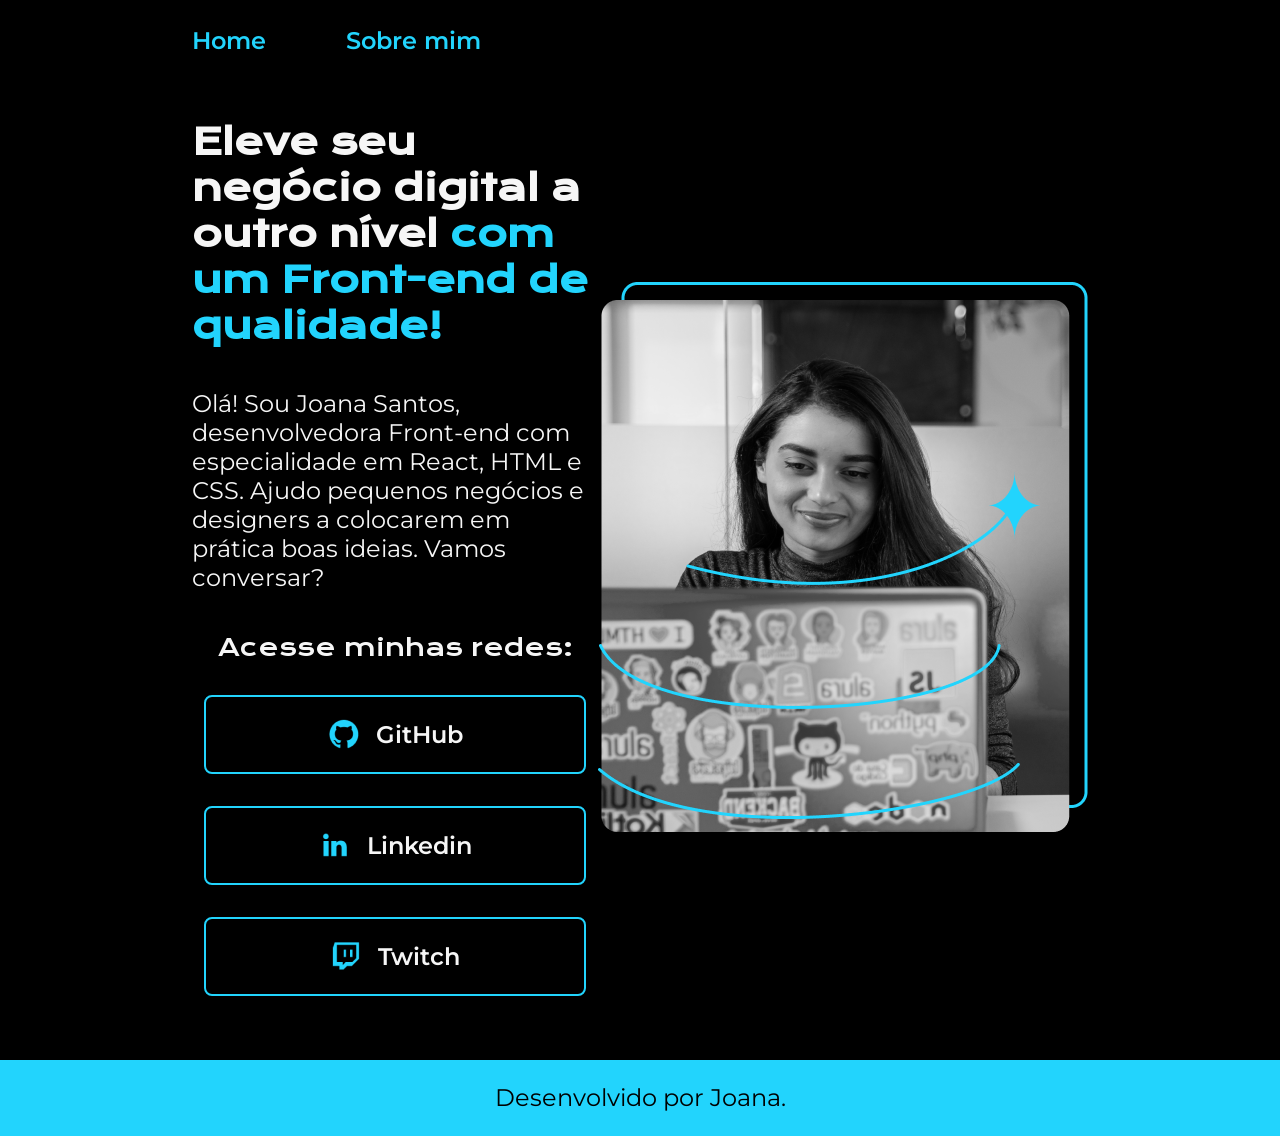
==== trilha_html_css/passo_02/index.html @ 25739f10 "Aprendizado elaborado até curso 3" ====
<!DOCTYPE html>
<html lang="pt-br">

<head>
    <meta charset="UTF-8">
    <meta http-equiv="X-UA-Compatible" content="IE=edge">
    <meta name="viewport" content="width=device-width, initial-scale=1.0">
    <title>Portifolio</title>
    <link rel="stylesheet" href="/trilha_html_css/passo_02/styles/style.css">
</head>

<body>
    <header class="cabecalho">
        
        <nav class="cabecalho__menu">
            <a class="cabecalho__menu_link" href="index.html">Home</a>
            <a class="cabecalho__menu_link" href="about.html">Sobre mim</a>
        </nav>
        
    </header>
    
    <main class="apresentacao">
        
        <section class="apresentacao__conteudo">
            
            <h1 class="apresentacao__conteudo__titulo">Eleve seu negócio digital a outro nível<strong class="titulo-destaque"> com um Front-end de qualidade!</strong></h1>
            <p class="apresentacao__conteudo__texto">Olá! Sou Joana Santos, desenvolvedora
                Front-end com especialidade em React, HTML e CSS. Ajudo pequenos negócios e designers a colocarem em prática boas ideias. Vamos conversar?</p>
                
            <div class="apresentacao__links">
                
                <h2 class="apresentacao__links_h2">Acesse minhas redes:</h2>
                <a class="apresentacao__links__link">
                    <img src="/trilha_html_css/assets/Logo_Github.png">
                    GitHub
                </a>
                <a class="apresentacao__links__link">
                    <img src="/trilha_html_css/assets/Logo_linkedin.png">
                    Linkedin
                </a>
                <a class="apresentacao__links__link">
                    <img src="/trilha_html_css/assets/Logo_Twitch.png">
                    Twitch
                </a>
                            
            </div>
                            
        </section>
                        
        <img class="apresentacao__imagem" src="/trilha_html_css/assets/profile.png" alt="Foto da Joana Santos programando">
                        
    </main>
        
    <footer class="rodape">
        <p>Desenvolvido por Joana.</p>
    </footer>
    
</body>
    
</html>
---- trilha_html_css/passo_02/styles/style.css ----
@import url('https://fonts.googleapis.com/css2?family=Krona+One&family=Montserrat:wght@400;600&display=swap');

:root{
    --cor-primaria: #000000;
    --cor-secundaria: #F6F6F6;
    --cor-terciaria: #22D4FD;
    --cor-hover: #272727;
    --fonte-primaria: 'Krona One', sans-serif;
    --fonte-secundaria: 'Montserrat', sans-serif;
}

*{
    margin: 0;
    padding: 0;
}

body{
    box-sizing: border-box;
    background-color: var(--cor-primaria);
    color: var(--cor-secundaria);
}

.cabecalho{
    padding: 2% 0 0 15%;
}

.cabecalho__menu{
    
    display: flex;

    gap: 80px;
}

.cabecalho__menu_link{
    color: var(--cor-terciaria);
    font-family: var(--fonte-secundaria);
    font-weight: 600;
    font-size: 24px;
    text-decoration: none;
}

.titulo-destaque{
    color: var(--cor-terciaria);
}

.apresentacao{
    padding: 5% 15%;
    display: flex;
    align-items: center;
    justify-content: space-between;
}
.apresentacao__conteudo{
    width: 615px;
    display: flex;
    flex-direction: column;
    gap: 40px;
}

.apresentacao__conteudo__titulo{
    font-size: 36px;
    font-family: var(--fonte-primaria);
}

.apresentacao__conteudo__texto{
    font-size: 24px;
    font-family: var(--fonte-secundaria);
}

.apresentacao__links{
    display: flex;
    flex-direction: column;
    align-items: center;
    gap: 32px;
}

.apresentacao__links_h2{
    font-family: var(--fonte-primaria);
    font-weight: 400;
    font-size: 24px;
}

.apresentacao__links__link{
    color: var(--cor-secundaria);
    display: flex;
    width: 378px;
    align-items: center;
    justify-content: center;
    border-radius: 8px;
    font-size: 24px;
    font-weight: 600;
    padding: 21.5px 0;
    text-decoration: none;
    font-family: var(--fonte-secundaria);
    border: 2px solid var(--cor-terciaria);
    gap: 16px;
    
}

.apresentacao__links__link:hover{
    background-color: var(--cor-hover);
}


.rodape{
    background-color: var(--cor-terciaria);
    padding: 23.64px;
    text-align: center;
    font-family: var(--fonte-secundaria);
    font-weight: 400;
    font-size: 24px;
    color: var(--cor-primaria);
}
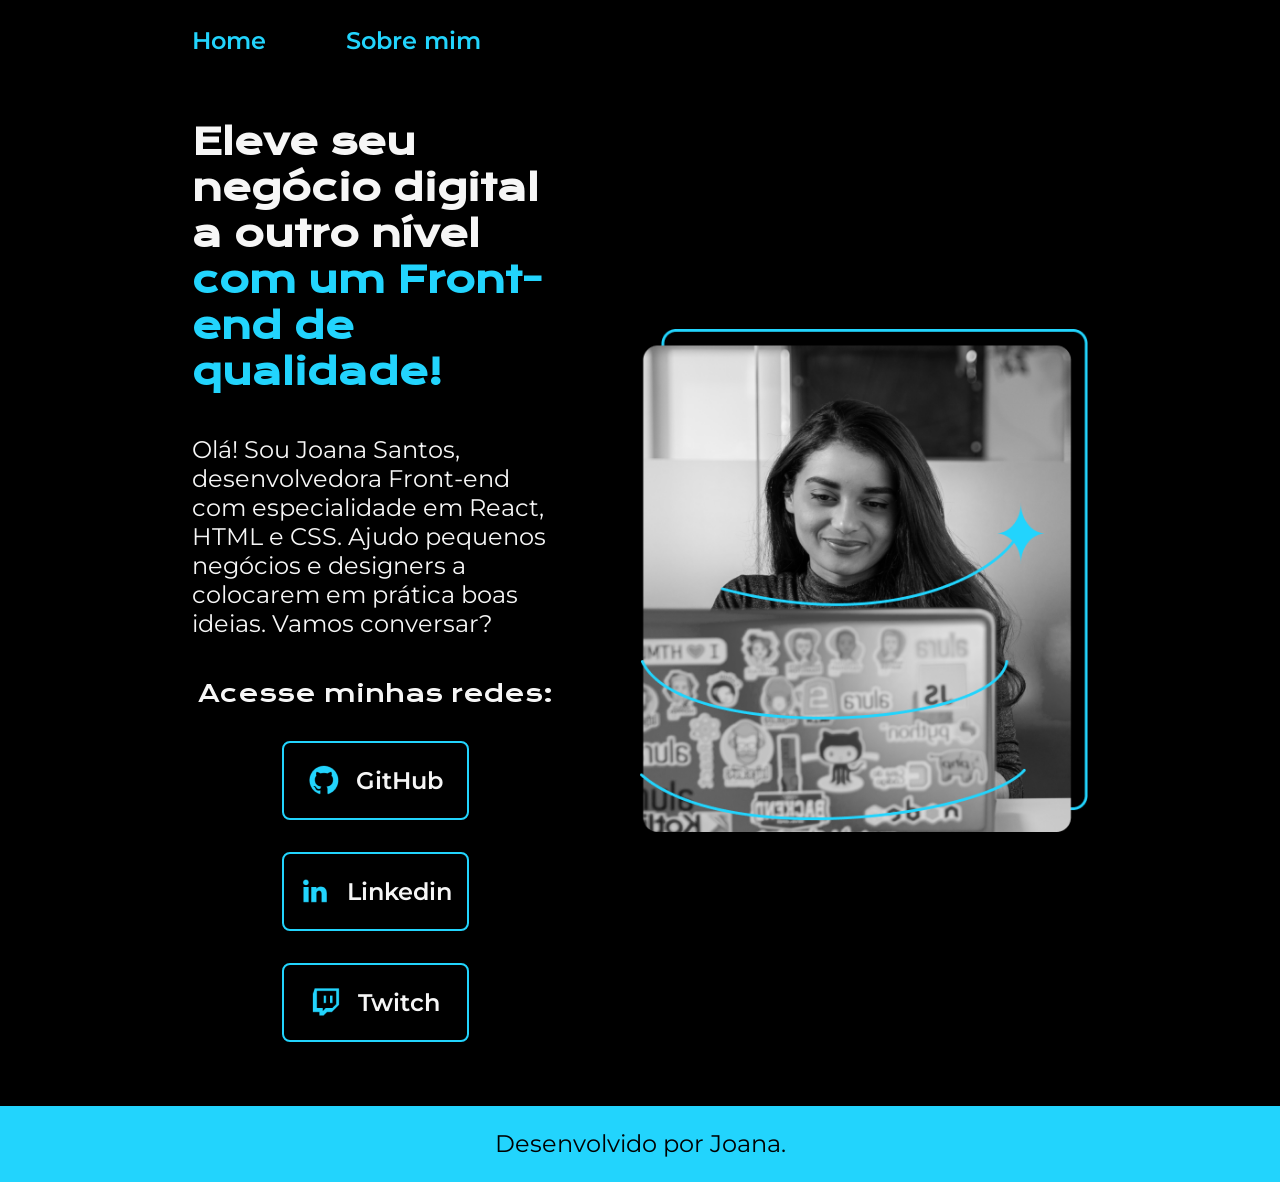
==== commit 42e332cf: "Atividades realizadas no curso 4" ====
--- a/trilha_html_css/passo_02/index.html
+++ b/trilha_html_css/passo_02/index.html
@@ -30,15 +30,15 @@
             <div class="apresentacao__links">
                 
                 <h2 class="apresentacao__links_h2">Acesse minhas redes:</h2>
-                <a class="apresentacao__links__link">
+                <a class="apresentacao__links__navegacao">
                     <img src="/trilha_html_css/assets/Logo_Github.png">
                     GitHub
                 </a>
-                <a class="apresentacao__links__link">
+                <a class="apresentacao__links__navegacao">
                     <img src="/trilha_html_css/assets/Logo_linkedin.png">
                     Linkedin
                 </a>
-                <a class="apresentacao__links__link">
+                <a class="apresentacao__links__navegacao">
                     <img src="/trilha_html_css/assets/Logo_Twitch.png">
                     Twitch
                 </a>
--- a/trilha_html_css/passo_02/styles/style.css
+++ b/trilha_html_css/passo_02/styles/style.css
@@ -25,9 +25,7 @@
 }
 
 .cabecalho__menu{
-    
     display: flex;
-
     gap: 80px;
 }
 
@@ -35,7 +33,8 @@
     color: var(--cor-terciaria);
     font-family: var(--fonte-secundaria);
     font-weight: 600;
-    font-size: 24px;
+    font-size: 1.5rem;
+    
     text-decoration: none;
 }
 
@@ -48,21 +47,27 @@
     display: flex;
     align-items: center;
     justify-content: space-between;
+    gap: 82px;
 }
+
+.apresentacao__imagem{
+    width: 50%;
+}
+
 .apresentacao__conteudo{
-    width: 615px;
+    width: 50%;
     display: flex;
     flex-direction: column;
     gap: 40px;
 }
 
 .apresentacao__conteudo__titulo{
-    font-size: 36px;
+    font-size: 2.25rem;
     font-family: var(--fonte-primaria);
 }
 
 .apresentacao__conteudo__texto{
-    font-size: 24px;
+    font-size: 1.5rem;
     font-family: var(--fonte-secundaria);
 }
 
@@ -76,30 +81,28 @@
 .apresentacao__links_h2{
     font-family: var(--fonte-primaria);
     font-weight: 400;
-    font-size: 24px;
+    font-size: 1.5rem;
 }
 
-.apresentacao__links__link{
+.apresentacao__links__navegacao{
     color: var(--cor-secundaria);
     display: flex;
-    width: 378px;
+    width: 50%;
     align-items: center;
     justify-content: center;
     border-radius: 8px;
-    font-size: 24px;
+    font-size: 1.5rem;
     font-weight: 600;
     padding: 21.5px 0;
     text-decoration: none;
     font-family: var(--fonte-secundaria);
     border: 2px solid var(--cor-terciaria);
     gap: 16px;
-    
 }
 
-.apresentacao__links__link:hover{
+.apresentacao__links__navegacao:hover{
     background-color: var(--cor-hover);
 }
-
 
 .rodape{
     background-color: var(--cor-terciaria);
@@ -107,6 +110,27 @@
     text-align: center;
     font-family: var(--fonte-secundaria);
     font-weight: 400;
-    font-size: 24px;
+    font-size: 1.5rem;
     color: var(--cor-primaria);
+}
+
+@media (max-width: 1200px){
+    
+    .cabecalho{
+        padding: 5%;
+    }
+    
+    .cabecalho__menu{
+        /* display: flex; */
+        justify-content: center;
+    }
+    
+    .apresentacao{
+        flex-direction: column-reverse;
+        padding: 15% 5%;
+    }
+
+    .apresentacao__conteudo{
+        width: auto;
+    }
 }
